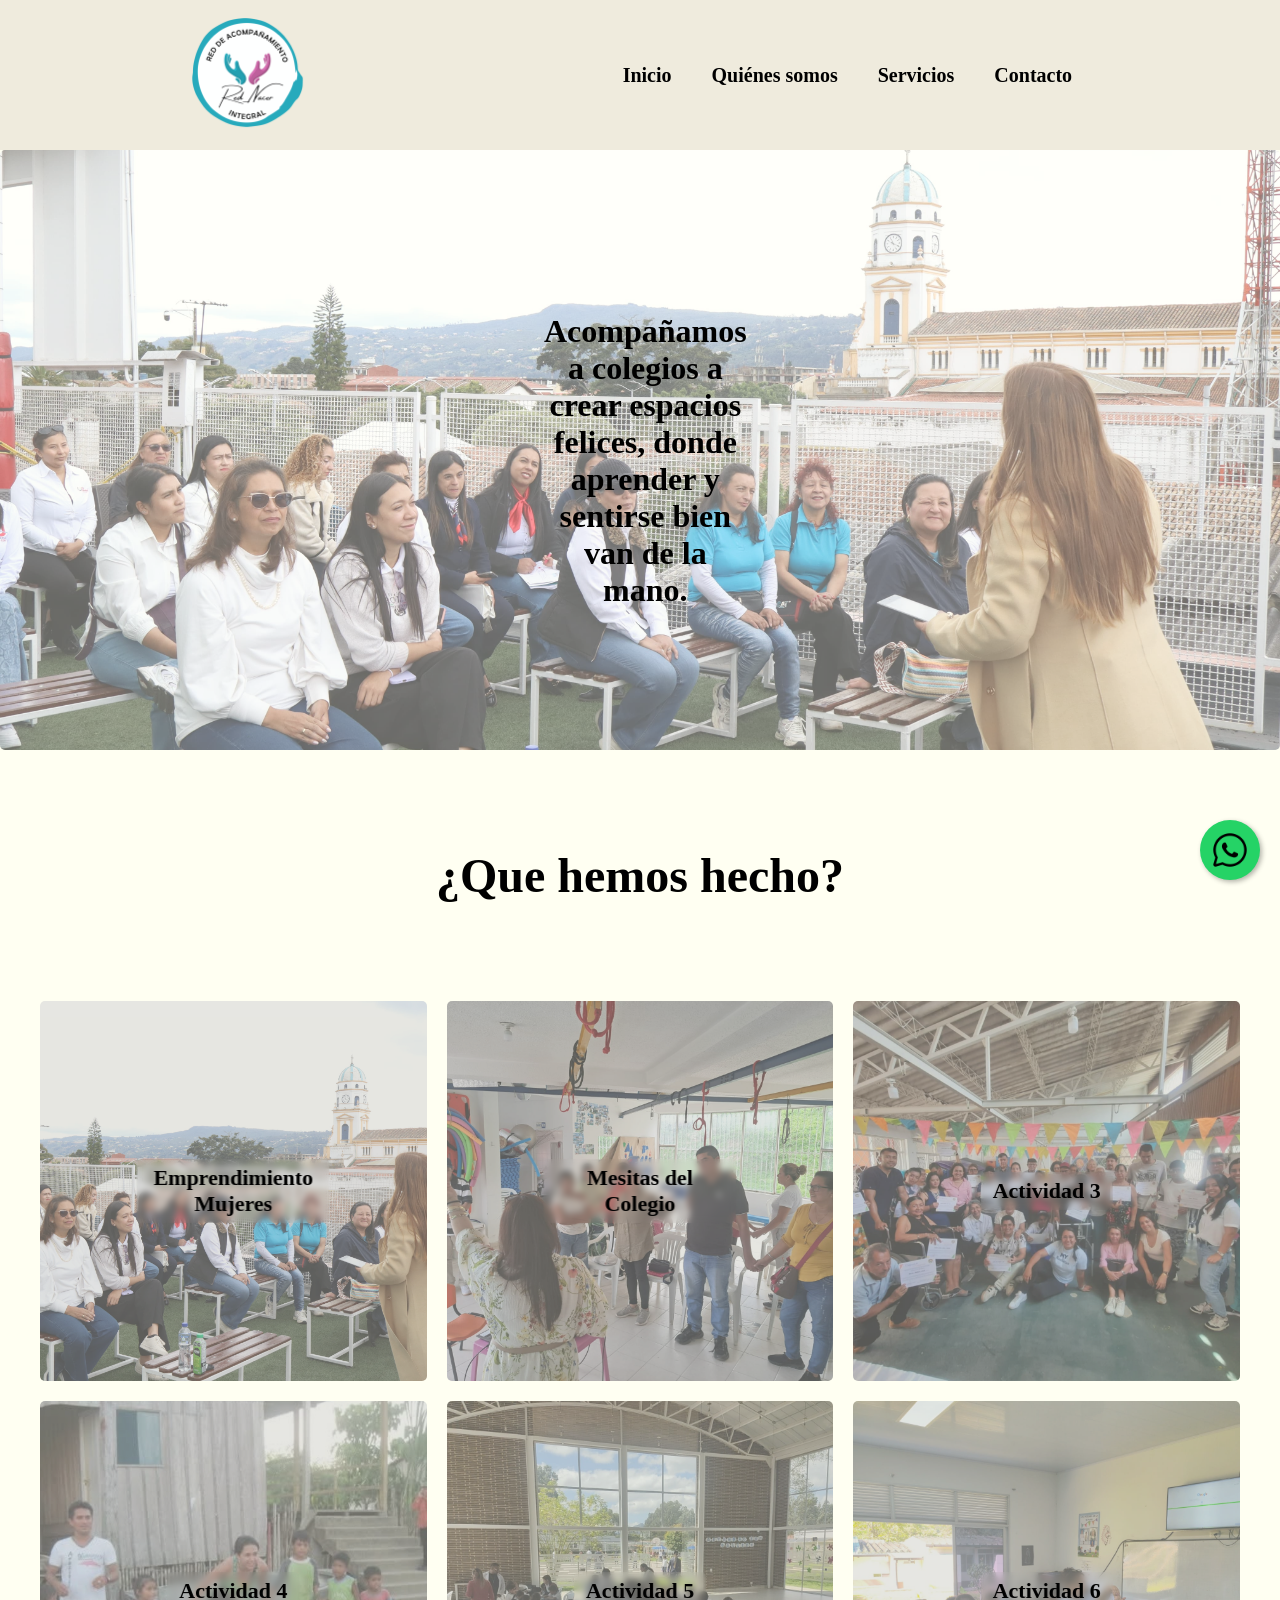
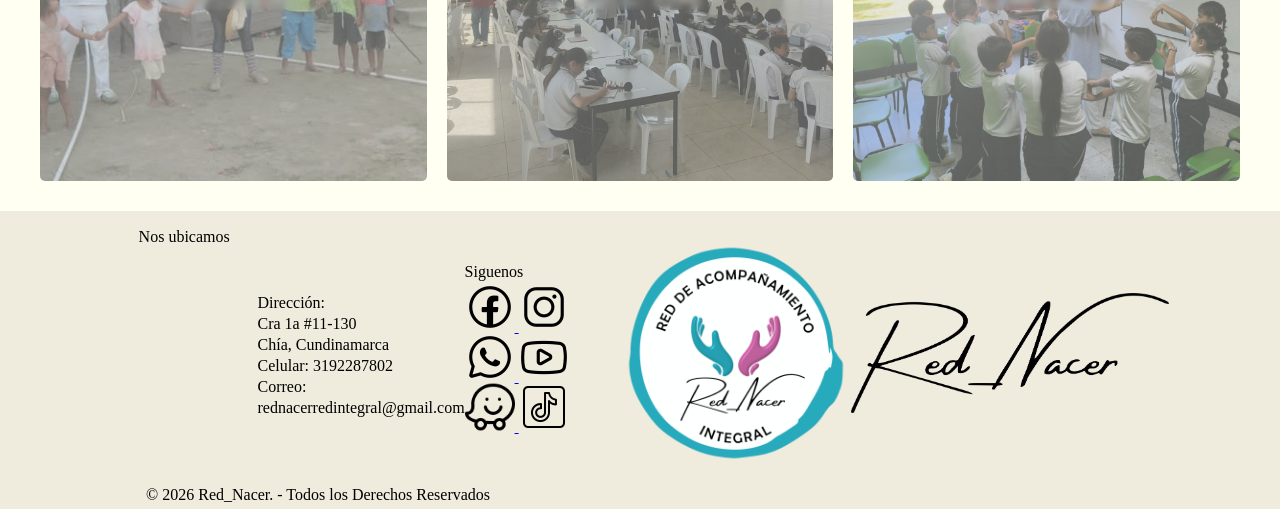
==== index.html @ 2173541c "Add files via upload" ====
<!DOCTYPE html>
<html lang="en">
    <head>
        <meta charset="UTF-8">
        <meta name="viewport" content="width=device-width, initial-scale=1.0">
        <title>Red_Nacer</title>
        <link rel="stylesheet" href="CSS/style.css">
    </head>

    <body>
        <header>
            <div class="Con1">
                    <a href="index.html" class="Logo">
                        <img src = "Imagenes/HeayFoo/Imagotipo.png" alt="Red_Nacer">
                    </a>
                <nav>
                    <a href="index.html" class = "Botones">Inicio</a>
                    <a href="Quienes.html" class = "Botones">Quiénes somos</a>
                    <a href="Servicios.html" class = "Botones">Servicios</a>
                    <a href="Contacto.html" class = "Botones">Contacto</a>
                </nav>
            </div>
            
        </header>

        <section class="Superior">
            <div class="texto-superpuesto">
                <h2>Acompañamos a colegios a crear espacios felices, donde aprender y sentirse bien van de la mano.</h2>
            </div>
            <div class="carrusel">
                <div class="imagenes">
                    <div class="slide"><img src="Imagenes/Generales/CarruselNo1.jpg" alt="Imagen 1"></div>
                    <div class="slide"><img src="Imagenes/Generales/CarruselNo2.JPG" alt="Imagen 2"></div>
                    <div class="slide"><img src="Imagenes/Generales/CarruselNo7.jpeg" alt="Imagen 3"></div>
                    <div class="slide"><img src="Imagenes/Generales/CarruselNo4.jpeg" alt="Imagen 4"></div>
                </div>
            </div>
        </section>
        <div class="Experiencia">
            <h3>¿Que hemos hecho?</h3>  
        </div>
        <section class="pilares">
        <div class="contenedor-pilares">
            <div class="pilar">
                <img src="Imagenes/Generales/CarruselNo1.jpg" alt="Empatía">
                <div class="texto normal">Emprendimiento Mujeres</div>
                <div class="texto hover">Lorem ipsum dolor sit amet, consectetur adipiscing elit. Sed facilisis vestibulum rutrum. Donec scelerisque volutpat est, sed imperdiet erat facilisis eu. Nullam molestie sollicitudin velit, sit amet gravida risus euismod et</div>
            </div>
            <div class="pilar">
                <img src="Imagenes/Generales/MesitasDelColegio.jpeg" alt="Confianza">
                <div class="texto normal">Mesitas del Colegio</div>
                <div class="texto hover">Lorem ipsum dolor sit amet, consectetur adipiscing elit. Sed facilisis vestibulum rutrum. Donec scelerisque volutpat est, sed imperdiet erat facilisis eu. Nullam molestie sollicitudin velit, sit amet gravida risus euismod et</div>

            </div>
            <div class="pilar">
                <img src="Imagenes/Generales/EventoNo3.jpeg" alt="Cuidado">
                <div class="texto normal">Actividad 3</div>
                <div class="texto hover">Lorem ipsum dolor sit amet, consectetur adipiscing elit. Sed facilisis vestibulum rutrum. Donec scelerisque volutpat est, sed imperdiet erat facilisis eu. Nullam molestie sollicitudin velit, sit amet gravida risus euismod et</div>
            </div>
            <div class="pilar">
                <img src="Imagenes/Generales/EventoNo4.jpeg" alt="Calidez">
                <div class="texto normal">Actividad 4</div>
                <div class="texto hover">Lorem ipsum dolor sit amet, consectetur adipiscing elit. Sed facilisis vestibulum rutrum. Donec scelerisque volutpat est, sed imperdiet erat facilisis eu. Nullam molestie sollicitudin velit, sit amet gravida risus euismod et</div>
            </div>
            <div class="pilar">
                <img src="Imagenes/Generales/EventoNo5.jpeg" alt="Calidez">
                <div class="texto normal">Actividad 5</div>
                <div class="texto hover">Lorem ipsum dolor sit amet, consectetur adipiscing elit. Sed facilisis vestibulum rutrum. Donec scelerisque volutpat est, sed imperdiet erat facilisis eu. Nullam molestie sollicitudin velit, sit amet gravida risus euismod et</div>
            </div>
            <div class="pilar">
                <img src="Imagenes/Generales/EventoNo6.jpeg" alt="Calidez">
                <div class="texto normal">Actividad 6</div>
                <div class="texto hover">Lorem ipsum dolor sit amet, consectetur adipiscing elit. Sed facilisis vestibulum rutrum. Donec scelerisque volutpat est, sed imperdiet erat facilisis eu. Nullam molestie sollicitudin velit, sit amet gravida risus euismod et</div>
            </div>

        </div>
        </section>
        
        <footer>
            <div class = "ConFoot1">
                <div class="SubConFoot3">
                    <p>Nos ubicamos</p>
                    <iframe class="MapaInfe" src="https://www.google.com/maps/embed?pb=!1m18!1m12!1m3!1d7950.982753575386!2d-74.05170961396264!3d4.856997599999999!2m3!1f0!2f0!3f0!3m2!1i1024!2i768!4f13.1!3m3!1m2!1s0x8e3f87f27288867b%3A0x726b973655802616!2zT2ZpQ2jDrWE!5e0!3m2!1ses!2sco!4v1778654256208!5m2!1ses!2sco"style="border:0;" allowfullscreen="" loading="lazy" referrerpolicy="no-referrer-when-downgrade"></iframe>
                </div>
                <div class = "SubConFoot1">
                    <p>Dirección: </p>
                    <P>Cra 1a #11-130</P>
                    <p>Chía, Cundinamarca</p> 
                    <P>Celular: 3192287802</P>
                    <P>Correo:</P>
                    <p>rednacerredintegral@gmail.com</p> 
                </div>
                <div class ="SubConFoot2"> 
                    <div class ="Siguenos">Siguenos</div>
                    <div class ="Redes">
                        <a href="https://www.facebook.com/red.ruby.duque?rdid=NY1OnVmPwVbHK1QJ&share_url=https%3A%2F%2Fwww.facebook.com%2Fshare%2F1AuRaHdLq2%2F#">
                            <img src = "Imagenes/HeayFoo/icons8-facebook-50.png" alt = "Facebook de Red_Nacer">
                        </a>
                        <a href="https://www.instagram.com/red_nacer_rubyduque">
                            <img src = "Imagenes/HeayFoo/icons8-instagram-50.png" alt = "Instagram de Red_Nacer">
                        </a>
                        <a href="https://api.whatsapp.com/send?phone=573192287802&text=Hola,%20me%20gustar%C3%ADa%20obtener%20m%C3%A1s%20informaci%C3%B3n">
                            <img src = "Imagenes/HeayFoo/icons8-whatsapp-50.png" alt = "WhatsApp de la Montaña">
                        </a>
                        <a href="https://www.youtube.com/">
                            <img src = "Imagenes/HeayFoo/icons8-youtube-play-50.png" alt = "Youtube de RedNacer">
                        </a>
                        <a href="https://ul.waze.com/ul?venue_id=187433009.1874002406.13298839&overview=yes&utm_campaign=default&utm_source=waze_website&utm_medium=lm_share_location">
                            <img src = "Imagenes/HeayFoo/waze.png" alt = "Waze de Red_Nacer">
                        </a>
                        <a href="https://www.tiktok.com/">
                            <img src = "Imagenes/HeayFoo/icons8-tik-tok-50.png" alt = "tiktok de Red_Nacer">
                        </a>
                    </div>

                </div>
                <div class ="SubConFoot4">
                    <a href="index.html" class="LogoInfe">
                        <img src = "Imagenes/HeayFoo/Imagotipo.png" alt="Red_Nacer">
                    </a>
                    <a href="index.html" class="LogoInfe2">
                        <img src = "Imagenes/HeayFoo/Logotipo.png" alt="Red_Nacer">
                    </a>
                </div>



                
            </div>
            <div class = "ConFoot2">
                <p>© 2026 Red_Nacer. - Todos los Derechos Reservados</p>
            </div>
        </footer> 
        <a href="https://api.whatsapp.com/send?phone=573192287802&text=Hola,%20me%20gustar%C3%ADa%20obtener%20m%C3%A1s%20informaci%C3%B3n"class="whatsapp-float" target="_blank">
            <img src="Imagenes/HeayFoo/icons8-whatsapp-50.png" alt="WhatsApp" class="whatsapp-icon">
        </a> 
        <script defer src="main.js"></script>
        
    </body>
</html>
---- CSS/style.css ----
@font-face {
    font-family: BerlinSansFB;
    src: url("/Fuente/berlin-sans-fb/BRLNSRnormal.TTF");
}

body{
    margin: 0;
    list-style: none;
    background-color: #FFFFF2 ;
}
/*---------WhatsApp Flotante----------*/
.whatsapp-float {
    position: fixed;
    bottom: 20px;
    right: 20px;
    width: 60px;
    height: 60px;
    background-color: #25d366;
    border-radius: 50%;
    display: flex;
    align-items: center;
    justify-content: center;
    box-shadow: 2px 2px 5px rgba(0, 0, 0, 0.3);
}
.whatsapp-icon {
    width: 40px;
    height: 40px;
}
@media (max-width: 750px) {
    .whatsapp-float{
        width: 50px;
        height: 50px;
    }
    .whatsapp-icon{
        width: 30px;
        height: 30px;
    }
}

/*---------------HEADER---------------*/
/* ====== ESCRITORIO ====== */
header {
    background-color: #EFEBDD;
    font-family: BerlinSansFB;
    font-size: 20px;
}

header a {
    text-decoration: none;
    color: black;
}

header img {
    height: 119px;
}

header nav{
    justify-content: center;
}

.Con1 {
    display: flex;
    align-items: center;
    justify-content: space-around;
    max-width: 1200px;
    margin: 0 auto;
    padding: 13px 20px;
}
.Botones {
    padding: 13px 20px;
    transition: color 0.3s ease-in-out;
    font-weight: 580;
}
.Botones:hover {
    color: #38ADBE;
}

/* ====== RESPONSIVE HEADER ====== */
.Con1 nav{
    display: flex;
}
@media (max-width: 770px) {
    header img {
        height: 80px;
    }
    .Con1 {
        display: flex;
        flex-direction: column;
    }
    .Con1 nav{
        width: 100%;
    }
    .Botones{
        padding-inline: 6%;
        padding-block: 1%;
        font-size: 17px;
    }
}
@media (max-width: 500px) {
    header img {
        height: 80px;
    }
    .Con1 {
        display: flex;
        flex-direction: column;
    }
    .Botones{
        padding-inline: 2.7%;
    }
}

/*---------------FOOTER---------------*/
footer{
    height: 100%;
    background-color:#EFEBDD;
    align-items: center;   
    justify-content: center;
    padding-left: 52px;
    padding-right: 52px;
    padding-top: 17px;
    padding-bottom: 5px;
}
.LogoInfe{
    height: auto;
    width: auto;
}
.LogoInfe img{
    max-height: 230px;
}
.LogoInfe2{
    height: auto;
    width: auto;
    align-items: center;
}
.LogoInfe2 img{
    max-height: 120px;
    align-items: center;
}
.ConFoot1{
    display: flex;
    align-items: center;  
    justify-content: space-around;
    padding-left: 5%;
    padding-right: 5%;
}
.SubConFoot1{
    line-height: 5px;
    font-family: BerlinSansFB;
    font-size: 16px;
    align-items: center;
    font-weight: 530
}
.SubConFoot2{
    line-height: 5px;
    font-family: BerlinSansFB;
    font-size: 16px;
    font-weight: 530;
}

.SubConFoot2 div{
    padding-bottom: 5%;
}
.SubConFoot2 img{
    max-width: 50px;
}
.ConFoot2{
    padding-left: 8%;
    font-family: BerlinSansFB;
    font-weight: 530;
}
.ConFoot2 p{
    padding-top: 5px;
    margin: 0%;
}
.SubConFoot3{
    font-family: BerlinSansFB;
    font-weight: 530;
    text-align: center;
}
.SubConFoot3 p{
    margin: 0%;
    padding-bottom: 1%;
}
.SubConFoot4{
    display: flex ;
    align-items: center;

}
.MapaInfe{
    min-height: 230px;
    width: 100%;
}

@media (max-width: 1025px) {
    .LogoInfe img{
        height: 130px;
    }
    .LogoInfe2 img{
        height: 70px;
    }
    .SubConFoot1{
        font-size: 14px;
    }
    .SubConFoot2{
        font-size: 15px;
    }
    .SubConFoot3 p{
        font-size: 15px;
    }
    .SubConFoot2 img{
        height: 35px;
    }
    .MapaInfe{
        height: 20px;
    }
}
@media (max-width: 820px) {
    .LogoInfe img{
        height: 110px;
    }
    .LogoInfe2 img{
        height: 90px;
    }
    .ConFoot1{
        flex-direction: column;
    }
    .SubConFoot1{
        font-size: 13px;
    }
    .SubConFoot2{
        font-size: 13px;
    }
    .SubConFoot2 img{
        transform: scale(0.9);
    }
    .SubConFoot3 p{
        font-size: 13px;
    }
}
@media (max-width: 400px) {
    .LogoInfe img{
        height: 100px; 
    }
    .LogoInfe2 img{
        height: 80px; 
    }
    .SubConFoot1{
        font-size: 11px;
    }
    .SubConFoot2 img{
        transform: scale(0.8);
    }
    .ConFoot2{
        font-size: 11px;
    }
}
/*-----------------------PAGINA PRINCIPAL------------------------*/
/*---------------CARRUSEL---------------*/
.carrusel {
    width: 100%;
    height: 600px;
    overflow: hidden;
    border-radius: 5px;
    box-shadow: 0 0 10px rgba(0,0,0,0);
    position: relative;
}
.imagenes {
    display: flex;
    width: 100%;
    height: 100%;
    animation: deslizar 18s infinite;
    opacity: 0.6;
}
.slide {
    width: 100%;
    flex-shrink: 0;
}
.slide img {
    width: 100%;
    height: 100%;
    object-fit: cover;
}
/* Animación automática */
@keyframes deslizar {
    /* Imagen 1 */
    0%   { transform: translateX(0%); }
    20%  { transform: translateX(0%); }

    /* Imagen 2 */
    25%  { transform: translateX(-100%); }
    45%  { transform: translateX(-100%); }

    /* Imagen 3 */
    50%  { transform: translateX(-200%); }
    70%  { transform: translateX(-200%); }

    /* Imagen 4 */
    75%  { transform: translateX(-300%); }
    95%  { transform: translateX(-300%); }

    /* Regreso a inicio */
    100% { transform: translateX(0%); }
}
/*---------------Experiencia---------------*/
.Superior{
    display: flex;
    align-items: center;     /* centra verticalmente */
    justify-content: center; /* centra horizontalmente */
    pointer-events: none;    /* para que no interfiera con clics si es necesario */
}
.texto-superpuesto {
    position: absolute;
    background-color: transparent;
    color: black;
    padding: 0%;
    border-radius: 8px;
    z-index: 1; /* asegúrate de que esté por encima */
    width:fit-content;
    max-width: 15%;     
}
.texto-superpuesto h2 {
    margin-bottom: 5px;
    font-size: 32px;
    font-family: BerlinSansFB;
    width: fit-content;
    text-align: center;
}
.Experiencia{
    text-align: center;
    height: fit-content;
    padding-top: 50px;
    padding-bottom: 50px;
    padding-left: 30%;
    padding-right: 30%;
}
.Experiencia h3{
    font-family: BerlinSansFB;
    font-size: 48px;
    font-weight: bold;
    height: 40%;
}

@media (max-width: 1025px) {
    .texto-superpuesto{
        max-width: 50%;
    }
}
@media (max-width: 770px) {
    .texto-superpuesto{
        max-width: 70%;
    }
    .Experiencia{
        padding: 5%;
    }
    .Experiencia p{
        text-align: center;
    }
    .Experiencia h3{
        font-size: 30px;
    }
}
/*---------------PILARES---------------*/
/* Contenedor principal de pilares */
.pilares {
    text-align: center;
    padding-bottom: 30px;
    background-color: #FFFFF2;
}

.pilares h2 {
    font-size: 28px;
    margin: 0px;
    padding: 30px;
    font-family: BerlinSansFB;
}

/* Grid de pilares */
.contenedor-pilares {
    display: grid;
    grid-template-columns: repeat(auto-fit, minmax(280px, 1fr));
    gap: 20px;
    max-width: 1200px; /* Limita el ancho máximo */
    margin: 0 auto; /* Centra el contenedor */
    padding: 0 20px; /* Espaciado lateral */
}

/* Limitar a máximo 3 columnas en pantallas grandes */
@media (min-width: 1024px) {
    .contenedor-pilares {
        grid-template-columns: repeat(3, 1fr);
    }
}

/* Cada pilar individual */
.pilar {
    position: relative;
    width: 100%; /* Cambiado de 380px a 100% */
    height: 380px;
    overflow: hidden;
    border-radius: 5px;
    margin: 0 auto; /* Centra si hay espacio extra */
}

.pilar img {
    width: 100%;
    height: 100%;
    object-fit: cover;
    filter: brightness(85%);
    transition: filter 0.8s ease-in-out;
    opacity: 0.65;
}

.pilar .texto {
    font-family: BerlinSansFB;
    position: absolute;
    top: 50%; /* Cambiado de bottom a top */
    left: 50%;
    transform: translate(-50%, -50%); /* Centra horizontal Y verticalmente */
    font-size: 22px;
    font-weight: bold;
    color: black;
    background-color: transparent;
    padding: 6px 12px;
    border-radius: 5px;
    backdrop-filter: blur(3px);
}

.texto.normal {
    color: black;
}

.texto.hover {
    color: black;
    opacity: 0;
    pointer-events: none;
    font-family: BerlinSansFB;
}

.pilar:hover img {
    filter: brightness(60%);
    opacity: 0.3;
    transition: filter 0.8s ease-in-out;
}

.pilar:hover .texto.normal {
    opacity: 0;
}

.pilar:hover .texto.hover {
    opacity: 1;
}
@media (min-width: 1024px) {
            .contenedor-pilares {
                grid-template-columns: repeat(3, 1fr);
            }
        }

        /* 2 columnas en tablets */ 
@media (min-width: 768px) and (max-width: 1023px) {
            .contenedor-pilares {
                grid-template-columns: repeat(2, 1fr);
            }
        }

        /* 1 columna en móviles */
@media (max-width: 767px) {
            .contenedor-pilares {
                grid-template-columns: 1fr;
            }
        }
@media (max-width: 1025px) {
    .pilar {
        height: 340px;
    }
}
@media (max-width: 770px) {
    .pilar {
        display: flex;
        width: 100%;
        height: 100%;
        border-radius: 10%;
        align-items: center;
        justify-content: center;
    }
    .pilar:hover .texto.hover {
        font-size: 16px;
    }
}
/*---------------NUESTROS SERVICIOS---------------*/
.NuestroServicios {
    width: 100%;
    background-color: #FFFFF2;
    text-align: center;
    font-family: BerlinSansFB;
    padding-bottom: 30px;
}
.NuestroServicios h2 {
    font-size: 24px;
    padding: 30px;
    margin: 0%;

}
.bloque {
    display: flex;
    align-items: center;
    justify-content: center;
    gap: 5%;
    padding-bottom: 30px;
    padding-top: 30px;
    padding-left: 15%;
    padding-right: 15%;
    flex-wrap: wrap;
}
.bloque:hover{
    background-color: #ffffde;
}
.bloque img {
    width: 45%;
    height: auto;
    border-radius: 5px;
}
.bloqueAlt {
    display: flex;
    align-items: center;
    justify-content: center;
    gap: 5%;
    padding-bottom: 30px;
    padding-top: 30px;
    padding-left: 15%;
    padding-right: 15%;
    flex-wrap: wrap;
}
.bloqueAlt:hover{
    background-color:#ffffde;
}
.bloqueAlt img {
    width: 45%;
    height: auto;
    border-radius: 5px;
}
.contenido {
    width: 35%;
    text-align: center;
    padding-left: 1%;
    padding-right: 1%;
}
.contenido h3 {
    font-size: 1.2rem;
    
}
.contenido p {
    font-size: 20px;
    line-height: 1.5;
    font-family: BerlinSansFB;
}
.espacios a{
    text-decoration: none;
    color: black;
}

@media (max-width: 1025px) {
    .bloque{
        padding-inline: 1%;
    }
    .bloqueAlt{
        padding-inline: 1%;
    }
    .bloque img {
    width: 40%;
    height: auto;
    }
    .bloqueAlt img {
    width: 40%;
    height: auto;
    }
}
@media (max-width: 770px) {
    .bloque{
        padding-inline: 1%;
    }
    .bloque img{
        width: 85%;
    }
    .bloqueAlt{
        padding-inline: 1%;
        flex-direction: column-reverse;
    }
    .bloqueAlt img{
        width: 85%;
    }
    .contenido{
        width: 85%;
    }
}
@media (max-width: 450px) {
    .bloque{
        padding-inline: 2%;
        flex-direction: column;
    }
    .bloqueAlt{
        padding-inline: 2%;
        flex-direction: column-reverse;

    }
}
/*----------------------SERVICIOS-----------------------*/
/*--------------SUPERIOR----------------*/
.texto-superpuesto1 {
    position: absolute;
    background-color: transparent;
    color: black;
    padding: 0%;
    border-radius: 8px;
    z-index: 1; /* asegúrate de que esté por encima */
    width:fit-content;
    max-width: 15%;     
}
.texto-superpuesto1 h2 {
    margin-bottom: 5px;
    font-size: 60px;
    font-family: BerlinSansFB;
    width: fit-content;
    text-align: center;
}
/*--------------SERVICIOS----------------*/
.Servicios {
    width: 100%;
    background-color: white;
    text-align: center;
    font-family: BerlinSansFB;
}
.Servicios h2 {
    font-size: 24px;
    padding: 30px;
    margin: 0%;
}
.bloque1 {
    font-family: nunito;
    display: flex;
    align-items: center;
    justify-content:center;
    gap: 5%;
    padding-bottom: 1%;
    padding-top: 1%;
    padding-left: 1%;
    padding-right: 1%;
    flex-wrap: wrap;
    margin-top: 1%;
    margin-bottom: 1%;
    margin-inline: 14%;
    background-color: #EBEBF3;
    border-radius: 5px;
}
.bloque1 img {
    width: 30%;
    height: auto;
    border-radius: 5px;
}
.bloque1 ul{
    text-align: left;
    font-family: nunito;
}
.bloque1Alt {
    font-family: nunito;
    display: flex;
    align-items: center;
    justify-content:center;
    gap: 5%;
    padding-bottom: 1%;
    padding-top: 1%;
    padding-left: 1%;
    padding-right: 1%;
    flex-wrap: wrap;
    margin-top: 1%;
    margin-bottom: 1%;
    margin-inline: 14%;
    background-color: #EBEBF3;
    border-radius: 5px;
}
.bloque1Alt img {
    width: 30%;
    height: auto;
    border-radius: 5px;
}
.bloque1Alt ul{
    text-align: left;
    font-family: nunito;
}
.contenido1 {
    width: 35%;
    text-align: center;
    padding-left: 1%;
    padding-right: 1%;
}
.contenido1 h3 {
    font-size: 1.2rem;
}
.contenido1 p {
    font-size: 16px;
    line-height: 1.5;
}
.Servicios a{
    text-decoration: none;
    color: black;
}
@media (max-width: 1025px) {
    .texto-superpuesto1{
        max-width: 50%;
    }
    .bloque1{
        margin-inline: 2%;
        gap: 2%;
    }
    .bloque1 img{
        width: 50%;
    }
    .bloque1Alt{
        margin-inline: 2%;
        gap: 2%;
    }
    .bloque1Alt img{
        width: 50%;
    }
    .contenido1{
        width: 45%;
    }
    .contenido1 p{
        padding-block: 1%;
        margin-block: 1%;
        font-size: 15px;
    }
}
@media (max-width: 770px) {
    .texto-superpuesto1{
        max-width: 70%;
    }
    .bloque1{
        flex-direction:column;
    }
    .bloque1 img{
        width: 80%;
    }
    .bloque1Alt img{
        width: 80%;
    }
    .contenido1{
        width: 85%;
    }
    .contenido1 p{
        padding-block: 1%;
        margin-block: 1%;
        font-size: 14px;
    }
    .bloque1Alt{
        margin-block: 2%;
        flex-direction: column-reverse;
    }
}




/*------------------QUIENES SOMOS----------------------*/
/*--------------SUPERIOR----------------*/
.texto-superpuesto3 {
    position: absolute;
    background-color: transparent;
    color: black;
    padding: 0%;
    border-radius: 8px;
    z-index: 1; /* asegúrate de que esté por encima */
    width:fit-content;
    max-width: 30%;     
}
.texto-superpuesto3 h2 {
    margin-bottom: 5px;
    font-size: 60px;
    font-family: BerlinSansFB;
    width: fit-content;
    text-align: center;
    z-index: 100;
}

/*------------EQUIPO-----------*/
.Equipo {
    width: 100%;
    background-color: #FFFFF2;
    text-align: center;
    font-family: BerlinSansFB;
}
.bloque3 {
    display: flex;
    align-items: center;
    justify-content:center;
    flex-wrap:wrap;
    padding-block: 1%;
    padding-inline: 1%;
    margin-block: 1%;
    margin-inline: 18%;
    background-color: #FFFFF2;
    border-radius: 10px;
}
.EqIMG{
    width: 100%;
}
.img-container {
    position: relative;
    display: flex;
    justify-content: center;
    align-items: center;
    max-height: 100%;
    width: 100%;
    margin-inline: 10% ;
    border-radius: 10px;
    overflow: hidden;
}
.contenido3{
    margin-inline: 4%;
    margin-bottom: 2%;
}
.contenido3 h3{
    font-size: 24px;
}
.contenido3 p{
    font-size: 19px;
}
@media (max-width: 1025px) {
    .texto-superpuesto3{
        max-width: 100%;
    }
    .bloque2{
        margin-inline: 4%;
    }
    .Gene{
        margin-inline: 8%;
    }
    .bloque3{
        margin-inline: 8%;
    }
}
@media (max-width: 770px) {
    .SubGene h3 {
    font-size: 20px;  
    }
    .SubGene p {
        font-size: 16px;
        line-height: 1.5;
    }
    .meta p{
        color: white;
        font-weight: 500;
        font-size: 16px;
    }
    .contenido3 h3{
    font-size: 21px;
    }
    .contenido3 p{
    font-size: 16px;
    }
    .img-container {
        max-height: 300px;
    }

}
@media (max-width: 450px){
    .texto-superpuesto3 h2{
        font-size: 35px;
    }
    .Gene{
        margin-inline: 5%;
    }
    .bloque3{
        margin-inline: 5%;
    }
    SubGene h3 {
    font-size: 15px;  
    }
    .SubGene p {
        font-size: 13px;
        line-height: 1.5;
    }
    .meta p{
        font-size: 13px;
    }
    .contenido3 h3{
    font-size: 16px;
    }
    .contenido3 p{
    font-size: 13px;
    }
    .img-container {
        max-height: 300px;
        margin-inline: 5%;
    }
    .meta{
        margin-inline: 6%;
    }
}

/*---------------PILARES QUIENES SOMOS  ---------------*/
/* Contenedor principal de pilares */
.Tit{
    font-size: 40px;
}
.pilares1 {
    text-align: center;
    padding-bottom: 30px;
    background-color: #FFFFF2;
}

.pilares1 h2 {
    font-size: 28px;
    margin: 0px;
    padding: 30px;
    font-family: BerlinSansFB;
}

/* Grid de pilares */
.contenedor-pilares1 {
    display: grid;
    grid-template-columns: repeat(auto-fit, minmax(280px, 1fr));
    gap: 20px;
    max-width: 1200px;
    margin: 0 auto;
    padding: 2% 26px;
    justify-items: center; /* Centra los elementos */
}

/* Limitar a máximo 4 columnas en pantallas grandes */
@media (min-width: 1024px) {
    .contenedor-pilares1 {
        grid-template-columns: repeat(3, 1fr);
        justify-items: center; /* Mantén el centrado */
    }
}

/* Cada pilar individual */
.pilar1 {
    position: relative;
    width: 100%;
    max-width: 300px; /* ← Limita el ancho máximo */
    height: 700px;
    overflow: hidden;
    border-radius: 5px;
    margin: 0; /* Quita el margin auto, ya no es necesario */
}

.pilar1 img {
    width: 100%;
    height: 100%;
    object-fit: cover;
    filter: brightness(85%);
    transition: filter 0.8s ease-in-out;
    opacity: 0.65;
}

.pilar1 .texto {
    font-family: BerlinSansFB;
    position: absolute;
    top: 50%; /* Cambiado de bottom a top */
    left: 50%;
    transform: translate(-50%, -50%); /* Centra horizontal Y verticalmente */
    font-size: 25px;
    font-weight: bold;
    color: black;
    background-color: transparent;
    padding: 6px 12px;
    border-radius: 5px;
    backdrop-filter: blur(3px);
}

.pilar1:hover img {
    filter: brightness(60%);
    opacity: 0.3;
    transition: filter 0.8s ease-in-out;
}

.pilar1:hover .texto.normal {
    opacity: 0;
}

.pilar1:hover .texto.hover {
    opacity: 1;
}

        /* 2 columnas en tablets */ 
@media (min-width: 768px) and (max-width: 1023px) {
            .contenedor-pilares1 {
                grid-template-columns: repeat(2, 1fr);
            }
        }

        /* 1 columna en móviles */
@media (max-width: 767px) {
            .contenedor-pilares1 {
                grid-template-columns: 1fr;
            }
        }
@media (max-width: 1025px) {
    .pilar1 {
        height: 340px;
    }
}
@media (max-width: 770px) {
    .pilar1 {
        display: flex;
        width: 80%;
        height: 400px;
        border-radius: 10%;
        align-items: center;
        justify-content: center;
    }
    .pilar1:hover .texto.hover {
        font-size: 16px;
    }
}

/*------------------CONTACTO----------------------*/
/*--------------SUPERIOR----------------*/
.texto-superpuesto4 {
    position: absolute;
    background-color: transparent;
    color: black;
    padding: 0%;
    border-radius: 8px;
    z-index: 1; /* asegúrate de que esté por encima */
    width:fit-content;
    max-width: 30%;     
}
.texto-superpuesto4 h2 {
    margin-bottom: 5px;
    font-size: 60px;
    font-family: BerlinSansFB;
    width: fit-content;
    text-align: center;
    z-index: 100;
}
/*---------------CARRUSEL---------------*/
.carrusel1 {
    width: 100%;
    height: 600px;
    overflow: hidden;
    border-radius: 5px;
    box-shadow: 0 0 10px rgba(0,0,0,0);
    position: relative;
}
.imagenes1 {
    display: flex;
    width: 100%;
    height: 100%;
    animation: deslizar 18s infinite;
    opacity: 0.6;
}
.slide1 {
    width: 100%;
    flex-shrink: 0;
}
.slide1 img {
    width: 100%;
    height: 100%;
    object-fit: cover;
}
/*------------Formulario-------------*/
.formContainer {
    background: #EBEBF3;
    padding-inline: 1.2%;
    padding-block: 1.2%;
    border-radius: 10px;
    box-shadow: 0px 4px 15px rgba(0,0,0,0.1);
    max-width: 400px;
    width: 100%;
    font-family: BerlinSansFB;
    align-items: center;
}
.formContainer h2 {
    text-align: center;
    margin-bottom: 20px;
    color: #333;
    font-size: 24px;
}
.formContainer p {
    text-align: center;
    font-size: 19;
}
input{
    font-family: BerlinSansFB;
}
form input, form textarea {
    width:91.5%;
    padding: 12px;
    margin-top: 5px;
    border: 1px solid black;
    border-radius: 6px;
    font-size: 14px;
    margin-inline: 1%;
}
form input:focus,form textarea:focus {
    border-color: #4CAF50;
    outline: none;
}
textarea{
    font-family: BerlinSansFB;
    height: 160PX;
}
.Bot{
    display: flex;
    justify-content: center;
    align-items: center;
    margin: 2.5%;
}
button {
    
    width: 60%;
    padding: 10px;
    background: #4CAF50;
    color: white;
    font-size: 16px;
    border: none;
    border-radius: 6px;
    cursor: pointer;
    transition: background 0.3s ease;
    align-items: center;

}
button:hover {
    background: #45a049;
}
.PrimRec{
    padding-block: 1.5%;
    display: flex;
    gap: 3%;
    align-items: center ;
    justify-content: center;
}
.maps{
    width: 800px;   
    height: 500px;  
    position: relative;
    overflow: hidden;
}
.maps iframe{
    position: absolute;
    top: 0;
    left: 0;
    width: 100%;
    height: 100%;
    border: none;
}
.mapsContainer{
    display: flex;
    flex-direction: column;
    align-items: center;
}
.Dire{
    line-height: 5px;
    font-family: BerlinSansFB;
    font-size: 19px;
    font-weight: 530
}
/*-------------------acordion-------------*/
.SubTitulo{
    text-align: center;
    font-family: BerlinSansFB;
}
.SubTitulo h2{
    margin-block: 1%;
}
.accordion {
    padding-bottom: 4%;
    max-width: 900px;
    margin: auto;
    display: grid;
    grid-template-columns: repeat(auto-fit, minmax(350px, 1fr));
    gap: 5px;
    align-items: stretch; 
    font-family: BerlinSansFB;
}
details {
    background: #A8A8A8;
    border-radius: 8px;
    border: 1px solid #ddd;
    padding: 10px;
    cursor: pointer;
    transition: all 0.3s ease;
    display: flex;
    flex-direction: column; 
}
summary {
    font-weight: bold;
    font-size: 1.1em;
    outline: none;
}
details[open] {
    background: #e3f2fd;
    border-color: #90caf9;
}
details p {
    margin: 10px 0 0;
    font-size: 0.95em;
    color: #333;
    flex-grow: 1; 
}
@media (max-width: 1200px) {
    .maps{
        width: 700px;  
        height: 400px;   
    }
}
@media (max-width: 1025px) {
    .texto-superpuesto4 {
        max-width: 100%;     
    }
    .texto-superpuesto4 h2{
        font-size: 39px;
    }
    .PrimRec{
        flex-direction: column-reverse;
    }
    .maps{
        width: 600px;  
        height: 300px;   
    }
}
@media (max-width: 770px) {
    .maps{
        width: 450px;  
        height: 300px;   
    }

}
@media (max-width: 450px){
    .maps{
        width: 320px;    
    }
    .Dire{
        font-size: 16px;
        text-align: center;
    }
    .PrimRec{
        padding-block: 0.5%;
    }
    .formContainer{
        width: 340px;
    }
}
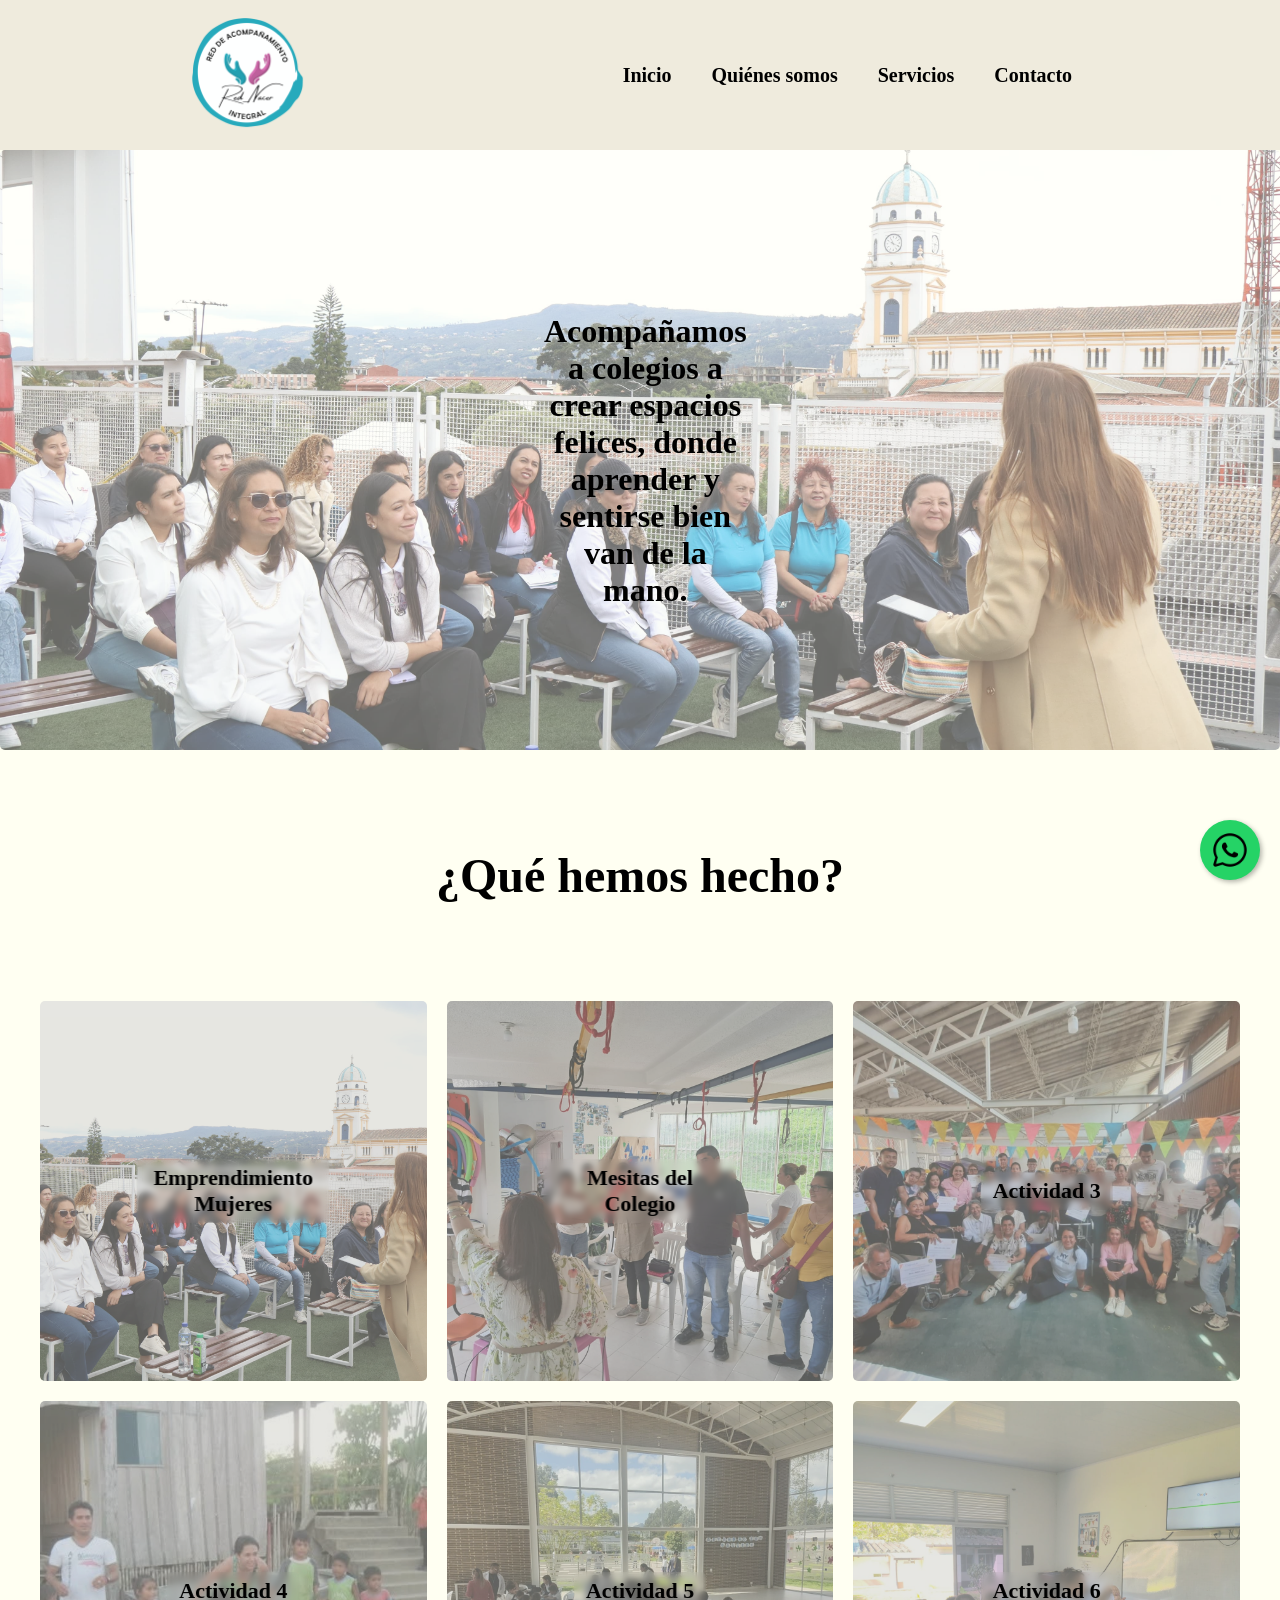
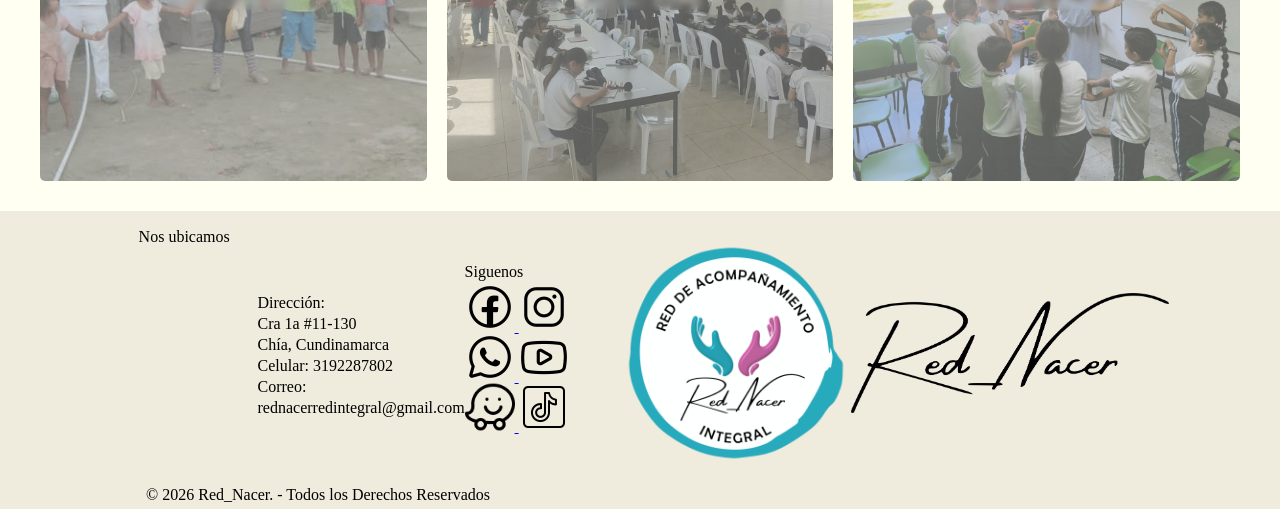
==== commit 542fe768: "ortografia No 1" ====
--- a/index.html
+++ b/index.html
@@ -2,6 +2,7 @@
 <html lang="en">
     <head>
         <meta charset="UTF-8">
+        <link rel="stylesheet" href="https://github.com/CesarFRodriguez/Tipografias/blob/main/BRLNSR11.woff2">
         <meta name="viewport" content="width=device-width, initial-scale=1.0">
         <title>Red_Nacer</title>
         <link rel="stylesheet" href="CSS/style.css">
@@ -37,7 +38,7 @@
             </div>
         </section>
         <div class="Experiencia">
-            <h3>¿Que hemos hecho?</h3>  
+            <h3>¿Qué hemos hecho?</h3>  
         </div>
         <section class="pilares">
         <div class="contenedor-pilares">
--- a/CSS/style.css
+++ b/CSS/style.css
@@ -1,7 +1,6 @@
-@font-face {
-    font-family: BerlinSansFB;
-    src: url("/Fuente/berlin-sans-fb/BRLNSRnormal.TTF");
-}
+@import url('https://rawcdn.githack.com/CesarFRodriguez/Tipografias/4246fede8901e73448bd40245115383a73ac1578/stylesheet.css');
+
+
 
 body{
     margin: 0;
@@ -41,7 +40,7 @@
 /* ====== ESCRITORIO ====== */
 header {
     background-color: #EFEBDD;
-    font-family: BerlinSansFB;
+    font-family: berlin_sans_fbregular;
     font-size: 20px;
 }
 
@@ -145,14 +144,14 @@
 }
 .SubConFoot1{
     line-height: 5px;
-    font-family: BerlinSansFB;
+    font-family: berlin_sans_fbregular;
     font-size: 16px;
     align-items: center;
     font-weight: 530
 }
 .SubConFoot2{
     line-height: 5px;
-    font-family: BerlinSansFB;
+    font-family: berlin_sans_fbregular;
     font-size: 16px;
     font-weight: 530;
 }
@@ -165,7 +164,7 @@
 }
 .ConFoot2{
     padding-left: 8%;
-    font-family: BerlinSansFB;
+    font-family: berlin_sans_fbregular;
     font-weight: 530;
 }
 .ConFoot2 p{
@@ -173,7 +172,7 @@
     margin: 0%;
 }
 .SubConFoot3{
-    font-family: BerlinSansFB;
+    font-family: berlin_sans_fbregular;
     font-weight: 530;
     text-align: center;
 }
@@ -321,7 +320,7 @@
 .texto-superpuesto h2 {
     margin-bottom: 5px;
     font-size: 32px;
-    font-family: BerlinSansFB;
+    font-family: berlin_sans_fbregular;
     width: fit-content;
     text-align: center;
 }
@@ -334,7 +333,7 @@
     padding-right: 30%;
 }
 .Experiencia h3{
-    font-family: BerlinSansFB;
+    font-family: berlin_sans_fbregular;
     font-size: 48px;
     font-weight: bold;
     height: 40%;
@@ -371,7 +370,7 @@
     font-size: 28px;
     margin: 0px;
     padding: 30px;
-    font-family: BerlinSansFB;
+    font-family: berlin_sans_fbregular;
 }
 
 /* Grid de pilares */
@@ -411,7 +410,7 @@
 }
 
 .pilar .texto {
-    font-family: BerlinSansFB;
+    font-family: berlin_sans_fbregular;
     position: absolute;
     top: 50%; /* Cambiado de bottom a top */
     left: 50%;
@@ -433,7 +432,7 @@
     color: black;
     opacity: 0;
     pointer-events: none;
-    font-family: BerlinSansFB;
+    font-family: berlin_sans_fbregular;
 }
 
 .pilar:hover img {
@@ -491,7 +490,7 @@
     width: 100%;
     background-color: #FFFFF2;
     text-align: center;
-    font-family: BerlinSansFB;
+    font-family: berlin_sans_fbregular;
     padding-bottom: 30px;
 }
 .NuestroServicios h2 {
@@ -529,6 +528,7 @@
     padding-left: 15%;
     padding-right: 15%;
     flex-wrap: wrap;
+    line-height: 0.1;
 }
 .bloqueAlt:hover{
     background-color:#ffffde;
@@ -540,7 +540,7 @@
 }
 .contenido {
     width: 35%;
-    text-align: center;
+    text-align: left;
     padding-left: 1%;
     padding-right: 1%;
 }
@@ -551,7 +551,7 @@
 .contenido p {
     font-size: 20px;
     line-height: 1.5;
-    font-family: BerlinSansFB;
+    font-family: berlin_sans_fbregular;
 }
 .espacios a{
     text-decoration: none;
@@ -618,7 +618,7 @@
 .texto-superpuesto1 h2 {
     margin-bottom: 5px;
     font-size: 60px;
-    font-family: BerlinSansFB;
+    font-family: berlin_sans_fbregular;
     width: fit-content;
     text-align: center;
 }
@@ -627,7 +627,7 @@
     width: 100%;
     background-color: white;
     text-align: center;
-    font-family: BerlinSansFB;
+    font-family: berlin_sans_fbregular;
 }
 .Servicios h2 {
     font-size: 24px;
@@ -775,7 +775,7 @@
 .texto-superpuesto3 h2 {
     margin-bottom: 5px;
     font-size: 60px;
-    font-family: BerlinSansFB;
+    font-family: berlin_sans_fbregular;
     width: fit-content;
     text-align: center;
     z-index: 100;
@@ -786,7 +786,7 @@
     width: 100%;
     background-color: #FFFFF2;
     text-align: center;
-    font-family: BerlinSansFB;
+    font-family: berlin_sans_fbregular;
 }
 .bloque3 {
     display: flex;
@@ -912,7 +912,7 @@
     font-size: 28px;
     margin: 0px;
     padding: 30px;
-    font-family: BerlinSansFB;
+    font-family: berlin_sans_fbregular;
 }
 
 /* Grid de pilares */
@@ -955,7 +955,7 @@
 }
 
 .pilar1 .texto {
-    font-family: BerlinSansFB;
+    font-family: berlin_sans_fbregular;
     position: absolute;
     top: 50%; /* Cambiado de bottom a top */
     left: 50%;
@@ -1030,7 +1030,7 @@
 .texto-superpuesto4 h2 {
     margin-bottom: 5px;
     font-size: 60px;
-    font-family: BerlinSansFB;
+    font-family: berlin_sans_fbregular;
     width: fit-content;
     text-align: center;
     z-index: 100;
@@ -1069,7 +1069,7 @@
     box-shadow: 0px 4px 15px rgba(0,0,0,0.1);
     max-width: 400px;
     width: 100%;
-    font-family: BerlinSansFB;
+    font-family: berlin_sans_fbregular;
     align-items: center;
 }
 .formContainer h2 {
@@ -1083,7 +1083,7 @@
     font-size: 19;
 }
 input{
-    font-family: BerlinSansFB;
+    font-family: berlin_sans_fbregular;
 }
 form input, form textarea {
     width:91.5%;
@@ -1099,7 +1099,7 @@
     outline: none;
 }
 textarea{
-    font-family: BerlinSansFB;
+    font-family: berlin_sans_fbregular;
     height: 160PX;
 }
 .Bot{
@@ -1153,14 +1153,14 @@
 }
 .Dire{
     line-height: 5px;
-    font-family: BerlinSansFB;
+    font-family: berlin_sans_fbregular;
     font-size: 19px;
     font-weight: 530
 }
 /*-------------------acordion-------------*/
 .SubTitulo{
     text-align: center;
-    font-family: BerlinSansFB;
+    font-family: berlin_sans_fbregular;
 }
 .SubTitulo h2{
     margin-block: 1%;
@@ -1173,7 +1173,7 @@
     grid-template-columns: repeat(auto-fit, minmax(350px, 1fr));
     gap: 5px;
     align-items: stretch; 
-    font-family: BerlinSansFB;
+    font-family: berlin_sans_fbregular;
 }
 details {
     background: #A8A8A8;
@@ -1242,4 +1242,4 @@
     .formContainer{
         width: 340px;
     }
-}+}
